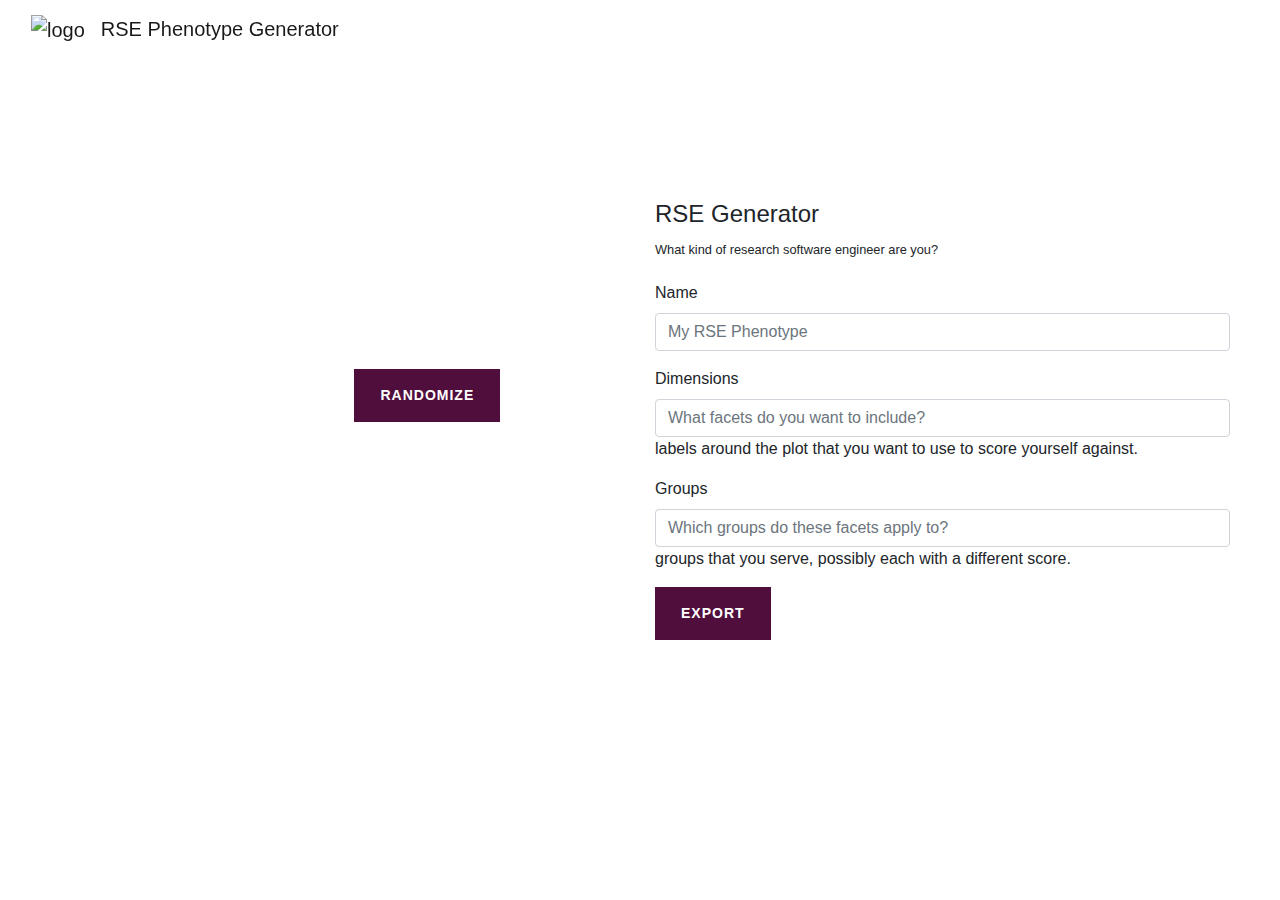
==== index.html @ 03e9776d "adding about page" ====
<!DOCTYPE html>
<html lang="en" >

<head>
  <meta charset="UTF-8">
  <title>Research Software Engineer Generator</title>

  <meta charset="utf-8">
  <meta name="viewport" content="width=device-width, initial-scale=1, shrink-to-fit=no">

  <meta name="description" content="What kind of research software engineer are you?">

  <link rel="stylesheet" href="https://cdnjs.cloudflare.com/ajax/libs/font-awesome/5.8.2/css/all.css">
  <link rel="stylesheet" href="css/main.css">
  <link rel="stylesheet" href="css/chart.css">
  <link rel="stylesheet" href="https://stackpath.bootstrapcdn.com/bootstrap/4.1.3/css/bootstrap.min.css">
  <link rel="stylesheet" href="css/custom.css">
  <link rel="icon" type="image/png" href="favicon.ico">
</head>

<body>


<!-- Navigation, see links in _config.yml-->
<nav class="navbar navbar-expand-lg navbar-light fixed-top navbar-custom" id="mainNav">
  <div class="container-fluid">
   <a class="navbar-brand navbar-brand-logo" href="https://us-rse.org">
       <img id="logo" alt="logo" src="img/logo-transparent.svg" style="width:200px"></a>
      <a class="navbar-brand" href="">RSE Phenotype Generator
      </a>
    <button class="navbar-toggler navbar-toggler-right" type="button" data-toggle="collapse" data-target="#navbarResponsive" aria-controls="navbarResponsive" aria-expanded="false" aria-label="Toggle navigation">
      Menu
      <i class="fa fa-bars"></i>
    </button>
    <div class="collapse navbar-collapse" id="navbarResponsive">
      <ul class="navbar-nav ml-auto">
        <li><a href="about/">About</a></li>
      </ul>
    </div>
  </div>
</nav>

<div class="container-fluid" style="padding:50px; padding-top:200px">
    <div class="row" id="app">
        <div class="col-md-6">
            <canvas id="rse-generator" height="200px"></canvas>
            <button class="btn btn-primary btn-sm" v-on:click="render">Randomize</button>
        </div>
        <div class="col-md-6">
            <form class="form" @submit.prevent="addExpenses">
              <h4>RSE Generator</h4>
                <p style="margin-bottom:20px"><small>What kind of research software engineer are you?</small></p>
                <div class="form-group">
                    <label>Name</label>
                    <input class="form-control" 
                           placeholder="My RSE Phenotype" 
                           v-on:input="updateTitle($event)"  type="text" v-model="title" required>
                </div>
                <div class="form-group">
                    <label>Dimensions</label>
                    <input class="form-control" 
                           placeholder="What facets do you want to include?" 
                           v-on:input="updateDimensions($event)"  type="text" v-model="labels" required>
                    <p>labels around the plot that you want to use to score yourself against.</p>
                </div>
                <div class="form-group">
                    <label>Groups</label>
                    <input class="form-control" 
                           placeholder="Which groups do these facets apply to?" 
                           v-on:input="updateGroups($event)" type="text" v-model="groups" required>
                    <p>groups that you serve, possibly each with a different score.</p>
                </div>
                <div class="form-group">
                    <button v-on:click="saveImage()" class="btn btn-primary">Export</button>
                </div>
            </form>
        </div>
    </div>
</div>

<script src="http://cdn.jsdelivr.net/g/filesaver.js"></script>
<script src="https://code.jquery.com/jquery-3.3.1.slim.min.js"></script>
<script src="https://cdnjs.cloudflare.com/ajax/libs/popper.js/1.14.3/umd/popper.min.js"></script>
<script src="https://stackpath.bootstrapcdn.com/bootstrap/4.1.3/js/bootstrap.min.js"></script>
<script src="https://cdn.jsdelivr.net/npm/vue/dist/vue.js"></script>
<script src="https://cdnjs.cloudflare.com/ajax/libs/Chart.js/2.7.2/Chart.bundle.js"></script>
<script src="https://unpkg.com/vue-chartjs/dist/vue-chartjs.min.js"></script>
<!--https://github.com/chrispahm/chartjs-plugin-dragData-->
<script src="https://cdn.jsdelivr.net/npm/chartjs-plugin-dragdata@0.3.0/dist/chartjs-plugin-dragData.min.js"></script>
<script src="rse-phenotype.js"></script>

</body>
</html>
---- css/custom.css ----
.btn {
  font-size: 14px;
  font-weight: 800;
  padding: 15px 25px;
  letter-spacing: 1px;
  text-transform: uppercase;
  border-radius: 0;
  font-family: 'Open Sans', 'Helvetica Neue', Helvetica, Arial, sans-serif; }


.btn-primary {
  background-color: #500e3d;
  border-color: #500e3d; }
  .btn-primary:hover, .btn-primary:focus, .btn-primary:active {
    color: #000;
    background-color: #951169 !important;
    border-color: #951169 !important; }

.btn-lg {
  font-size: 16px;
  padding: 25px 35px; }

.navbar-nav a {
  color: white;
  font-weight: 600;
  text-decoration: none;
  text-transform: uppercase;
  font-size: 14px !important;
}

.main-explain-area {
    font-family: 'Open Sans', 'Helvetica Neue', Helvetica, Arial, sans-serif;
    padding: 15px inherit;
}
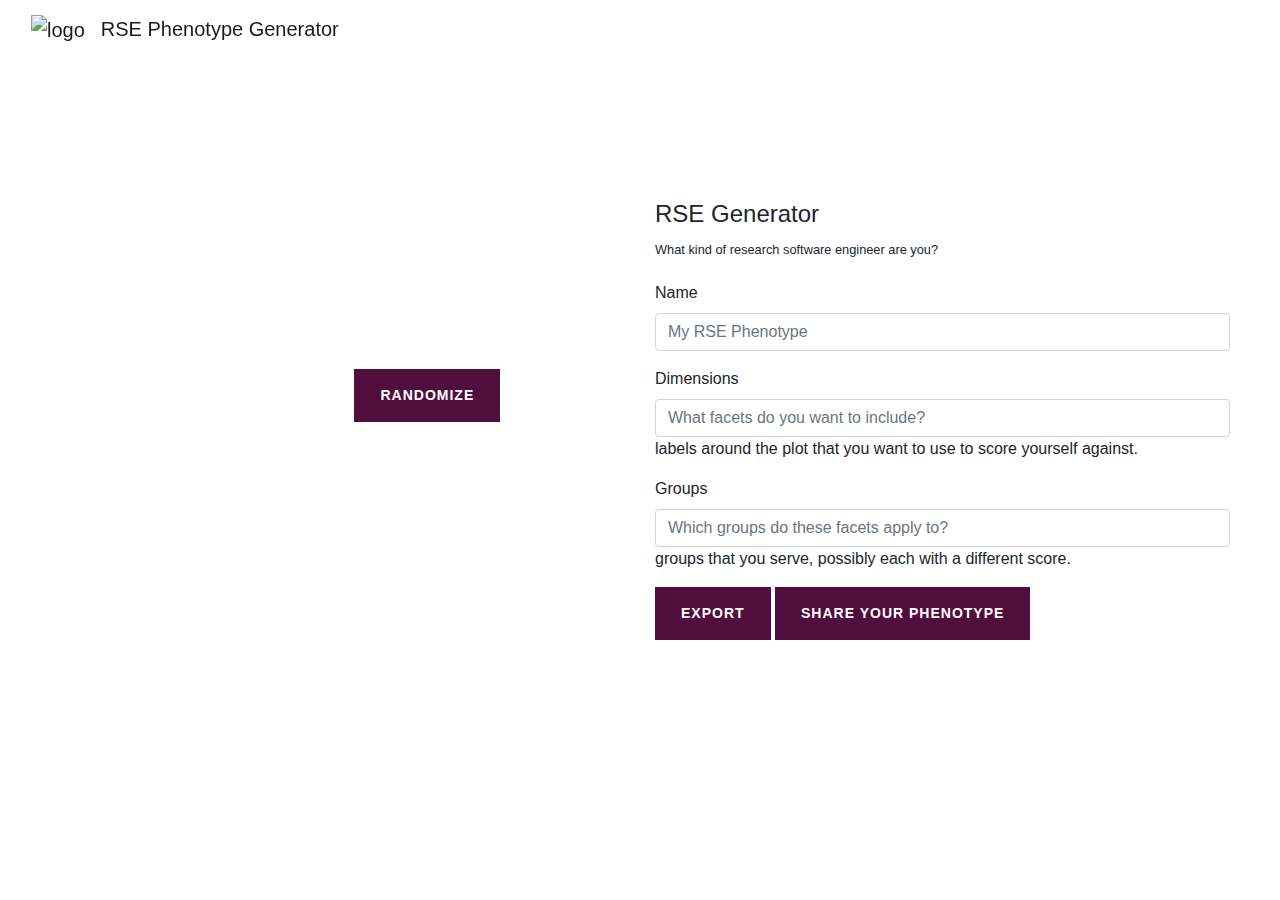
==== commit ceb95fb9: "adding link to upload file" ====
--- a/index.html
+++ b/index.html
@@ -47,7 +47,7 @@
             <button class="btn btn-primary btn-sm" v-on:click="render">Randomize</button>
         </div>
         <div class="col-md-6">
-            <form class="form" @submit.prevent="addExpenses">
+            <form class="form" @submit.prevent>
               <h4>RSE Generator</h4>
                 <p style="margin-bottom:20px"><small>What kind of research software engineer are you?</small></p>
                 <div class="form-group">
@@ -72,6 +72,7 @@
                 </div>
                 <div class="form-group">
                     <button v-on:click="saveImage()" class="btn btn-primary">Export</button>
+                    <a href="https://github.com/USRSE/rse-phenotype/upload/master/phenotypes" target="_blank"><button v-if="showShare" class="btn btn-primary">Share your Phenotype</button></a>
                 </div>
             </form>
         </div>
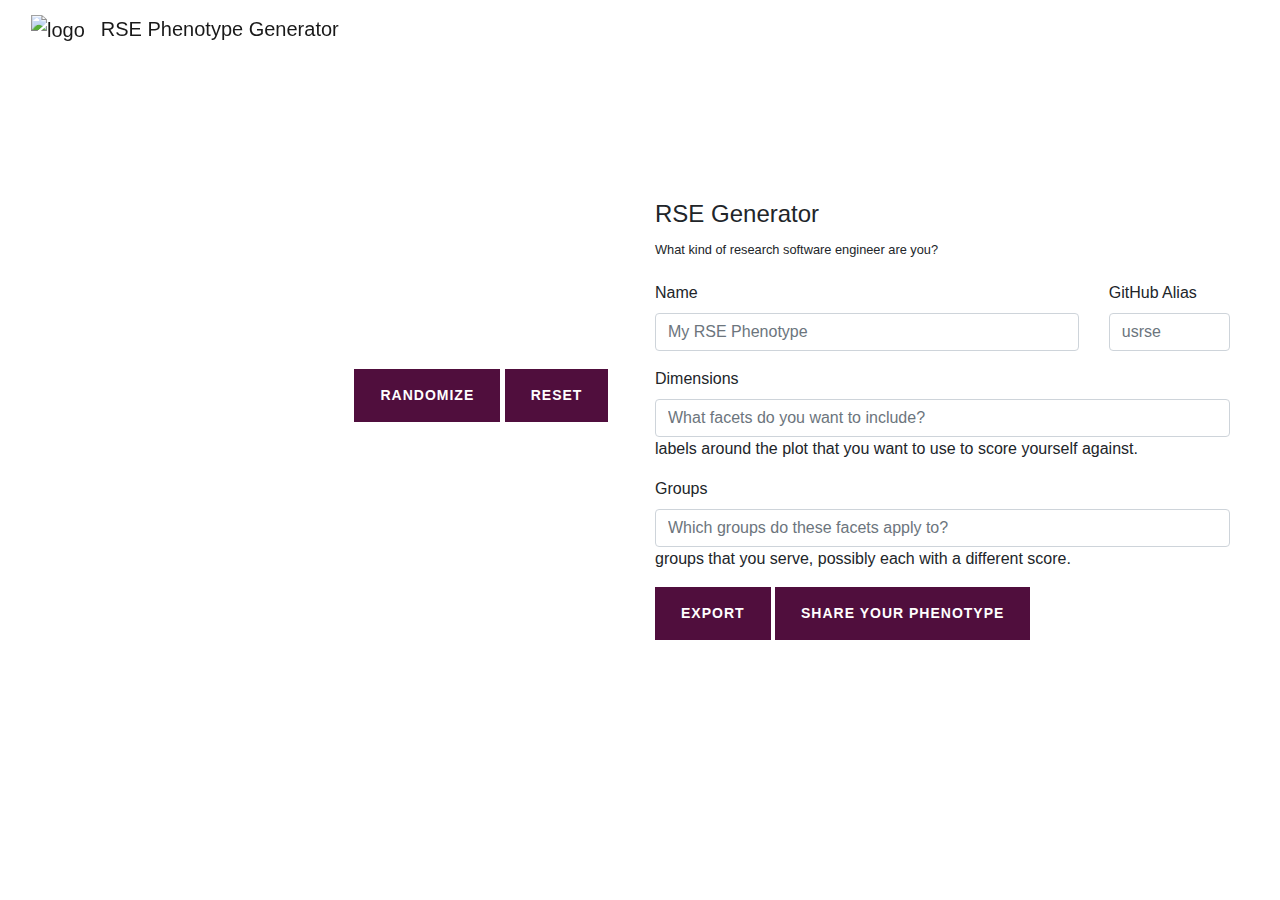
==== commit fa1d7eb8: "Merge pull request #6 from USRSE/add/cache" ====
--- a/index.html
+++ b/index.html
@@ -23,7 +23,7 @@
 
 <!-- Navigation, see links in _config.yml-->
 <nav class="navbar navbar-expand-lg navbar-light fixed-top navbar-custom" id="mainNav">
-  <div class="container-fluid">
+  <div class="container-fluid" id="logo-navbar">
    <a class="navbar-brand navbar-brand-logo" href="https://us-rse.org">
        <img id="logo" alt="logo" src="img/logo-transparent.svg" style="width:200px"></a>
       <a class="navbar-brand" href="">RSE Phenotype Generator
@@ -43,19 +43,34 @@
 <div class="container-fluid" style="padding:50px; padding-top:200px">
     <div class="row" id="app">
         <div class="col-md-6">
-            <canvas id="rse-generator" height="200px"></canvas>
-            <button class="btn btn-primary btn-sm" v-on:click="render">Randomize</button>
+            <canvas id="rse-generator" height="200px" style="background-color:white"></canvas>
+            <button class="btn btn-primary btn-sm" v-on:click="randomize">Randomize</button>
+            <button class="btn btn-primary btn-sm" @click="reset">Reset</button>
         </div>
         <div class="col-md-6">
             <form class="form" @submit.prevent>
               <h4>RSE Generator</h4>
                 <p style="margin-bottom:20px"><small>What kind of research software engineer are you?</small></p>
-                <div class="form-group">
-                    <label>Name</label>
-                    <input class="form-control" 
-                           placeholder="My RSE Phenotype" 
-                           v-on:input="updateTitle($event)"  type="text" v-model="title" required>
+
+                <div class="row">
+                <div class="col-md-9">
+                    <div class="form-group">
+                        <label>Name</label>
+                        <input class="form-control" 
+                               placeholder="My RSE Phenotype" 
+                               v-on:input="updateTitle($event)"  type="text" v-model="title" required>
+                    </div>
                 </div>
+                <div class="col-md-3">
+                    <div class="form-group">
+                        <label title="We use this to give a unique identifier to your exported image.">GitHub Alias</label>
+                        <input class="form-control" 
+                               placeholder="usrse" 
+                               v-on:input="updateAlias($event)" type="text" v-model="alias" required>
+                    </div>
+                </div>
+                </div>
+
                 <div class="form-group">
                     <label>Dimensions</label>
                     <input class="form-control" 
@@ -72,14 +87,14 @@
                 </div>
                 <div class="form-group">
                     <button v-on:click="saveImage()" class="btn btn-primary">Export</button>
-                    <a href="https://github.com/USRSE/rse-phenotype/upload/master/phenotypes" target="_blank"><button v-if="showShare" class="btn btn-primary">Share your Phenotype</button></a>
+                    <a v-on:click="pullRequest()"><button v-if="showShare" class="btn btn-primary">Share your Phenotype</button></a>
                 </div>
             </form>
         </div>
     </div>
 </div>
 
-<script src="http://cdn.jsdelivr.net/g/filesaver.js"></script>
+<script src="https://cdn.jsdelivr.net/g/filesaver.js"></script>
 <script src="https://code.jquery.com/jquery-3.3.1.slim.min.js"></script>
 <script src="https://cdnjs.cloudflare.com/ajax/libs/popper.js/1.14.3/umd/popper.min.js"></script>
 <script src="https://stackpath.bootstrapcdn.com/bootstrap/4.1.3/js/bootstrap.min.js"></script>
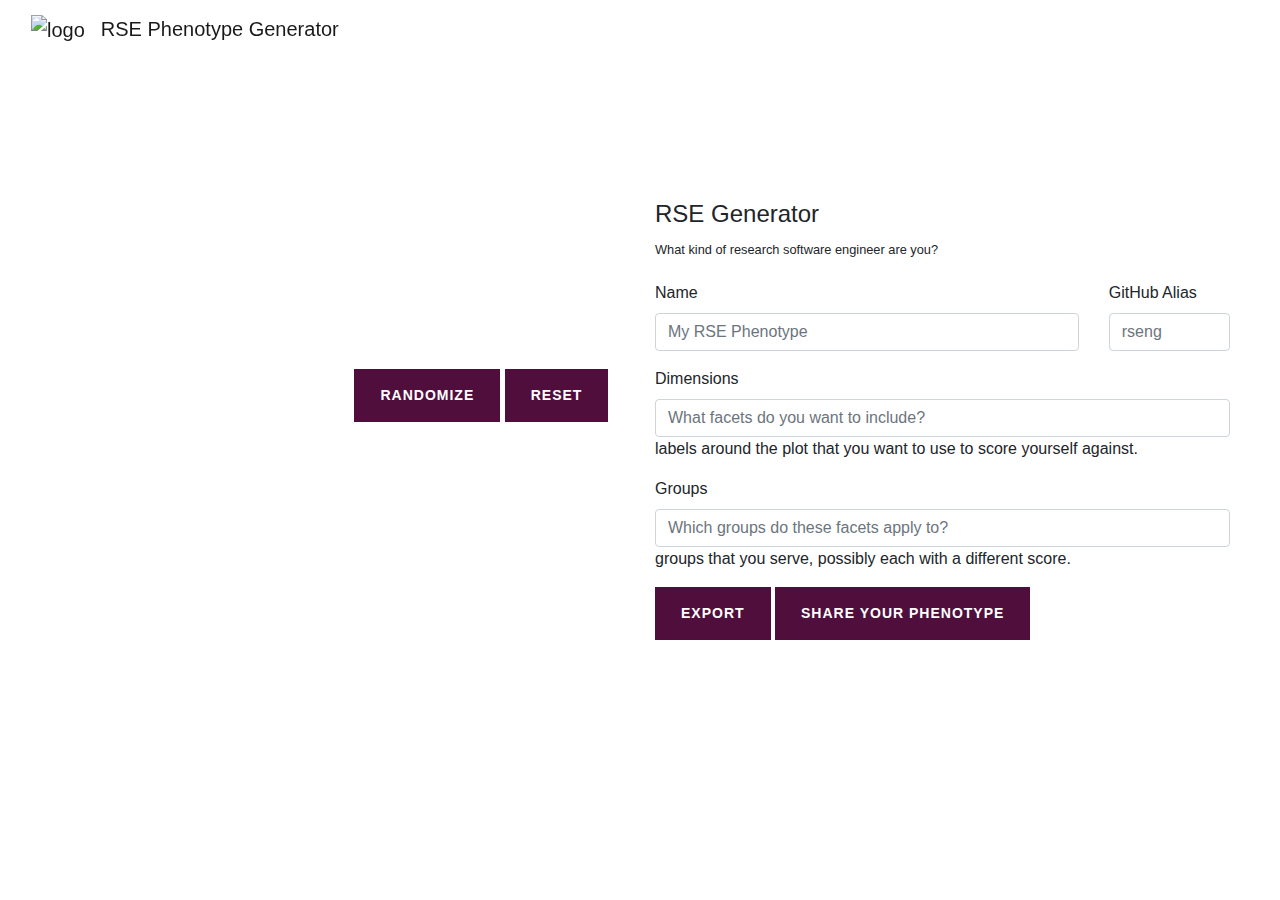
==== commit 8064a284: "Merge pull request #8 from rseng/update/chartjs-drag-plugin" ====
--- a/index.html
+++ b/index.html
@@ -65,7 +65,7 @@
                     <div class="form-group">
                         <label title="We use this to give a unique identifier to your exported image.">GitHub Alias</label>
                         <input class="form-control" 
-                               placeholder="usrse" 
+                               placeholder="rseng" 
                                v-on:input="updateAlias($event)" type="text" v-model="alias" required>
                     </div>
                 </div>
@@ -102,7 +102,7 @@
 <script src="https://cdnjs.cloudflare.com/ajax/libs/Chart.js/2.7.2/Chart.bundle.js"></script>
 <script src="https://unpkg.com/vue-chartjs/dist/vue-chartjs.min.js"></script>
 <!--https://github.com/chrispahm/chartjs-plugin-dragData-->
-<script src="https://cdn.jsdelivr.net/npm/chartjs-plugin-dragdata@0.3.0/dist/chartjs-plugin-dragData.min.js"></script>
+<script src="https://cdn.jsdelivr.net/npm/chartjs-plugin-dragdata@1.1.3/dist/chartjs-plugin-dragdata.min.js"></script>
 <script src="rse-phenotype.js"></script>
 
 </body>
